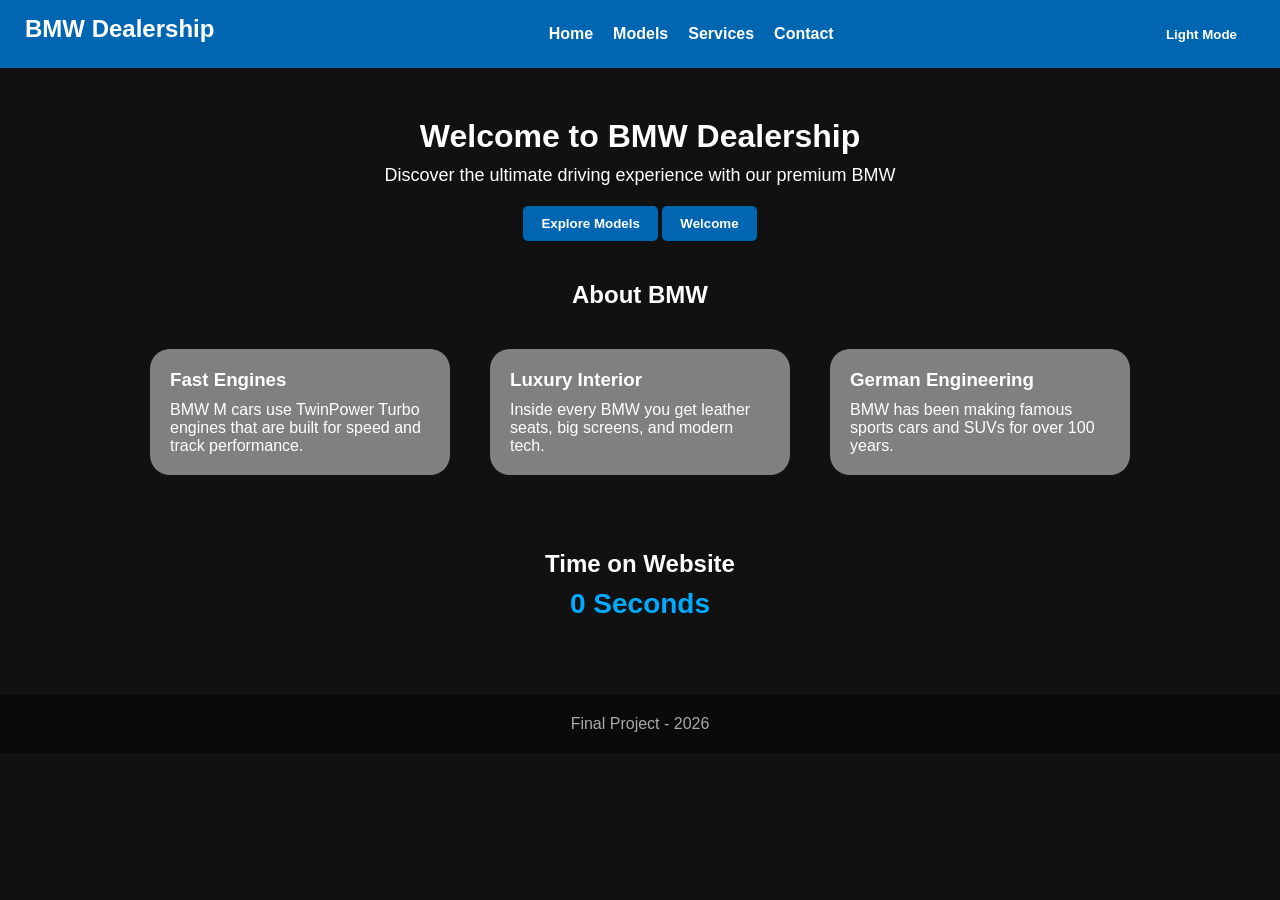
==== index.html @ fa3c26da "Add files via upload" ====
<!DOCTYPE html>
<html lang="en">
<head>
    <meta charset="UTF-8">
    <meta name="viewport" content="width=device-width, initial-scale=1.0">
    <title>BMW-Website</title>
    <link rel="stylesheet" href="style.css">
</head>
<body>
    <header>
        
        <nav id="navbar"> 
          <h2>BMW Dealership</h2>
            <ul>
                <li><a class="nav-link" href="index.html">Home</a></li>
                <li><a class="nav-link" href="models.html">Models</a></li>
                <li><a class="nav-link" href="services.html">Services</a></li>
                <li><a class="nav-link" href="contact.html">Contact</a></li>
            </ul>
            <button id="theme-btn">Light Mode</button>
        </nav>
        <div class="header-content">
            <h1>Welcome to BMW Dealership</h1>
            <p class="lead">Discover the ultimate driving experience with our premium BMW</p>
            <a href="models.html" ><button>Explore Models</button></a>
            <button onclick="welcomeUser()">Welcome</button>
        </div>
    </header>   
            
    <section class="section-box">
        <h2>About BMW</h2>
        <div class="row">
            <div class="box">
                <h3>Fast Engines</h3>
                <p>BMW M cars use TwinPower Turbo engines that are built for speed and track performance.</p>
            </div>
            <div class="box">
                <h3>Luxury Interior</h3>
                <p>Inside every BMW you get leather seats, big screens, and modern tech.</p>
            </div>
            <div class="box">
                <h3>German Engineering</h3>
                <p>BMW has been making famous sports cars and SUVs for over 100 years.</p>
            </div>
        </div>
    </section>
    <section class="counter-section">
        <h2>Time on Website</h2>
        <h3 id="counter">0 Seconds</h3>
    </section>
   
   
    <footer class="footer">
        <p>Final Project - 2026</p>
    </footer>

   
     
    <script src="script.js"></script>
</body>
</html>
---- style.css ----
/* ID Selector */
* {
    margin: 0;
    padding: 0;
    box-sizing: border-box;
}

/* Element selectors */
body {
    margin: 0;
    background-color: #111;
    color: white;
    font-family: Arial, sans-serif;
}

/* Grouping selector */
h1,
h2,
h3 {
    margin-bottom: 10px;
}
#navbar{
    position: sticky;
    top: 0;
    z-index: 10;
    background-color: #0066B1;
    display: flex;
    justify-content: space-between;
    align-items: center;
    padding: 15px 25px;
}

nav ul {
    display: flex;
    list-style: none;
}

nav>ul>li {
    margin-left: 20px;
}

.nav-link {
    color: white;
    text-decoration: none;
    font-weight: bold;
}
.lead {
    font-size: 18px;
    margin-bottom: 20px;
}
button {
    padding: 10px 18px;
    border: none;
    background-color: #0066B1;
    color: white;
    cursor: pointer;
    border-radius: 5px;
    font-weight: bold;
}
button:hover {
    background-color: white;
    color: black;
}
.header-content {
    text-align: center;
    margin-top: 50px;
}
.section-box {
    padding: 40px 20px;
    text-align: center;
}

.row {
    display: flex;
    flex-wrap: wrap;
    justify-content: center;
    gap: 40px;
    margin-top: 40px;
}
.cars {
    display: flex;
    flex-wrap: wrap;
    justify-content: center;
    gap: 25px;
    padding: 40px 20px;
}
.car-card {
    position: relative;
    width: 300px;
    background-color: #222;
    padding: 18px;
    border-radius: 10px;
    text-align: center;
}

.badge {
    position: absolute;
    top: 25px;
    right: 25px;
    background-color: #0066B1;
    color: white;
    padding: 4px 8px;
    border-radius: 4px;
    font-size: 12px;
    font-weight: bold;
}
.car-card img {
    width: 100%;
    height: 200px;
    object-fit: cover;
    border-radius: 8px;
}
.price {
    color: greenyellow;
    }
.box {
    background-color: gray;
    padding: 20px;
    width: 300px;
    border-radius: 20px;
    text-align: left;
}
.section-box {
    padding: 40px 20px;
    text-align: center;
}
.counter-section {
    text-align: center;
    padding: 35px 20px;
}

#counter {
    font-size: 28px;
    color: #00aaff;
}
.footer {
    text-align: center;
    padding: 20px;
    background-color: #0a0a0a;
    color: #aaa;
    margin-top: 30px;
}
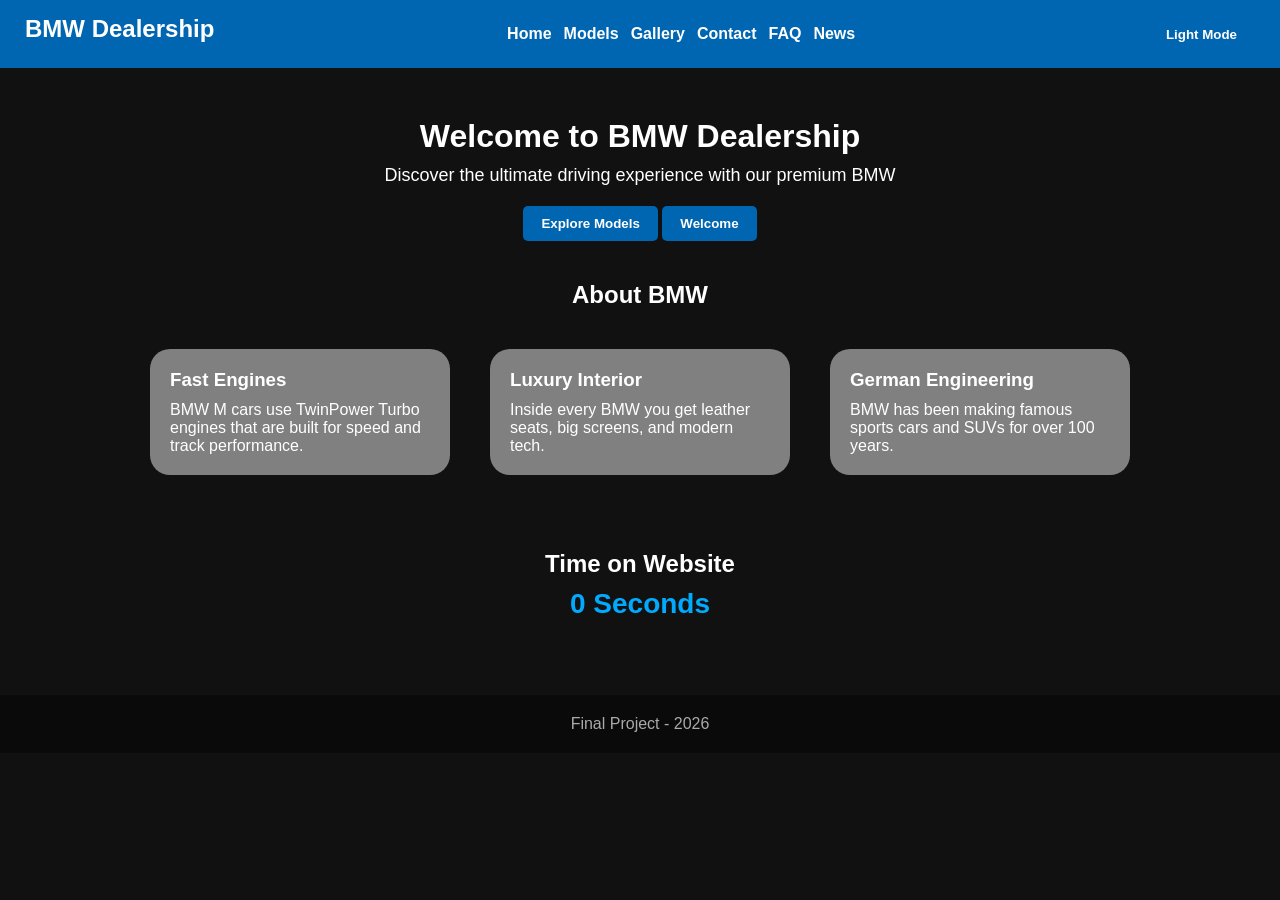
==== commit e13d252e: "Add files via upload" ====
--- a/index.html
+++ b/index.html
@@ -14,8 +14,10 @@
             <ul>
                 <li><a class="nav-link" href="index.html">Home</a></li>
                 <li><a class="nav-link" href="models.html">Models</a></li>
-                <li><a class="nav-link" href="services.html">Services</a></li>
+                <li><a class="nav-link" href="gallery.html">Gallery</a></li>
                 <li><a class="nav-link" href="contact.html">Contact</a></li>
+                <li><a class="nav-link" href="FAQ.html">FAQ</a></li>
+                <li><a class="nav-link" href="NEWS.html">News</a></li>
             </ul>
             <button id="theme-btn">Light Mode</button>
         </nav>
--- a/style.css
+++ b/style.css
@@ -91,6 +91,23 @@
     padding: 18px;
     border-radius: 10px;
     text-align: center;
+}
+.thumb-card {
+    position: relative;
+    width: 180px;
+    background-color: #222;
+    padding: 10px;
+    border-radius: 8px;
+    cursor: pointer;
+    text-align: center;
+}
+
+.thumb-card img{
+    width: 100%;
+    height: 110px;
+    object-fit: cover;
+    border-radius: 5px;
+    margin-bottom: 6px;
 }
 
 .badge {
@@ -140,3 +157,109 @@
     color: #aaa;
     margin-top: 30px;
 }
+
+.faq-list {
+    max-width: 800px;
+    margin: 40px auto;
+    padding: 0 20px;
+}
+
+.faq-item {
+    background-color: #222;
+    border-radius: 10px;
+    margin-bottom: 15px;
+    padding: 18px;
+}
+
+.faq-item summary {
+    cursor: pointer;
+    font-weight: bold;
+    color: #00aaff;
+}
+
+.faq-item p {
+    margin-top: 12px;
+    line-height: 1.5;
+}
+
+
+
+.news-card {
+    background-color: #222;
+    border-radius: 10px;
+    padding: 22px;
+}
+
+.news-date {
+    color: #00aaff;
+    font-size: 14px;
+    margin-bottom: 10px;
+}
+
+
+ #navbar {
+    display: flex;
+    justify-content: space-between;
+    align-items: center;
+    flex-wrap: wrap;
+    gap: 12px;
+}
+
+#navbar ul {
+    display: flex;
+    flex: 1 1 400px;
+    justify-content: center;
+    flex-wrap: wrap;
+    gap: 12px;
+    list-style: none;
+}
+
+#navbar > ul > li {
+    margin-left: 0;
+}
+
+
+#big-img {
+    width: 90%;
+    max-width: 650px;
+    height: 360px;
+    object-fit: cover;
+    border-radius: 10px;
+    border: 3px solid #0066B1;
+}
+
+table {
+    width: 90%;
+    max-width: 800px;
+    margin: 20px auto;
+    border-collapse: collapse;
+    background-color: #222;
+}
+
+th,
+td {
+    border: 1px solid #444;
+    padding: 10px;
+    text-align: left;
+}
+
+th {
+    background-color: #0066B1;
+    color: white;
+}
+
+input[type="number"],
+input[type="text"],
+input[type="email"],
+select,
+textarea {
+    width: 100%;
+    padding: 8px;
+    margin-top: 5px;
+    margin-bottom: 12px;
+    border-radius: 4px;
+    border: 1px solid #555;
+    background-color: #111;
+    color: white;
+}
+
